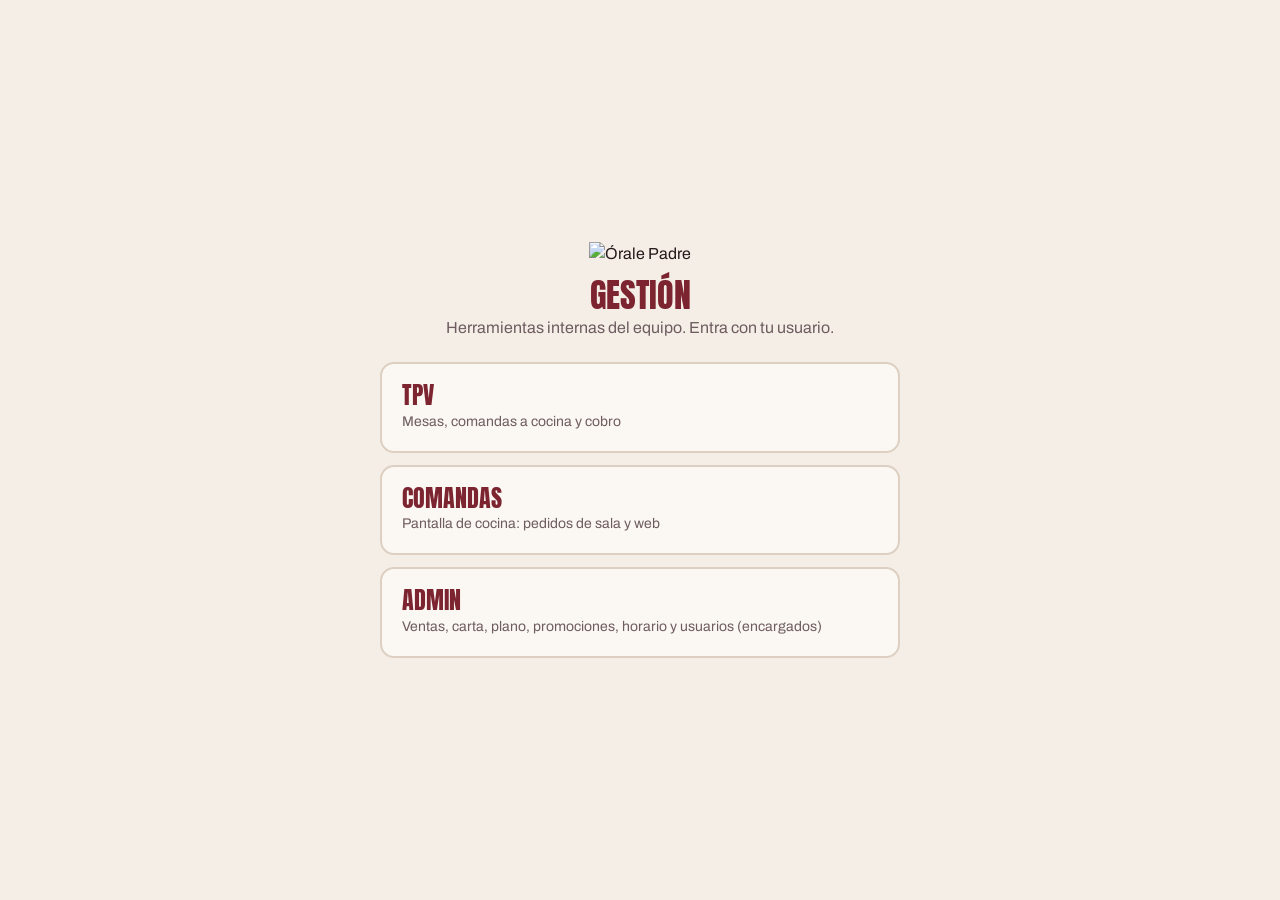
==== index.html @ 0f43bcd0 "Portada de gestion.oralepadre.com" ====
<!doctype html>
<html lang="es">
<head>
<meta charset="utf-8">
<meta name="viewport" content="width=device-width, initial-scale=1">
<meta name="robots" content="noindex, nofollow">
<title>Gestión · Órale Padre</title>
<meta name="theme-color" content="#7C2430">
<link rel="icon" href="/img/favicon-32.png" sizes="32x32" type="image/png">
<link rel="apple-touch-icon" href="/img/apple-touch-icon.png">
<link rel="preconnect" href="https://fonts.googleapis.com">
<link rel="preconnect" href="https://fonts.gstatic.com" crossorigin>
<link rel="stylesheet" href="https://fonts.googleapis.com/css2?family=Anton&family=Archivo:wght@400;700;800&display=swap">
<style>
  :root{--crema:#F5EEE6;--crema-3:#FBF7F2;--linea:#DDD0C2;--tinta:#241A1C;--humo:#6E5C60;--burdeos:#7C2430}
  *{box-sizing:border-box}
  body{margin:0;min-height:100vh;display:grid;place-items:center;background:var(--crema);color:var(--tinta);font:16px/1.5 'Archivo',Arial,sans-serif;padding:16px}
  main{width:min(520px,100%);text-align:center}
  img{width:150px;height:auto}
  h1{font:400 34px/1 'Anton','Arial Narrow',Impact,sans-serif;text-transform:uppercase;color:var(--burdeos);margin:12px 0 4px}
  p{color:var(--humo);margin:0 0 22px}
  nav{display:grid;gap:12px}
  a{display:block;text-decoration:none;color:var(--tinta);background:var(--crema-3);border:2px solid var(--linea);border-radius:14px;padding:18px 20px;text-align:left}
  a:hover,a:focus-visible{border-color:var(--burdeos)}
  a b{display:block;font:400 24px/1.1 'Anton','Arial Narrow',Impact,sans-serif;text-transform:uppercase;color:var(--burdeos)}
  a span{color:var(--humo);font-size:14px}
</style>
</head>
<body>
<main>
  <img src="/img/logo-tinta.png" alt="Órale Padre" width="150" height="150">
  <h1>Gestión</h1>
  <p>Herramientas internas del equipo. Entra con tu usuario.</p>
  <nav>
    <a href="/tpv/"><b>TPV</b><span>Mesas, comandas a cocina y cobro</span></a>
    <a href="/comandas/"><b>Comandas</b><span>Pantalla de cocina: pedidos de sala y web</span></a>
    <a href="/admin/"><b>Admin</b><span>Ventas, carta, plano, promociones, horario y usuarios (encargados)</span></a>
  </nav>
</main>
</body>
</html>
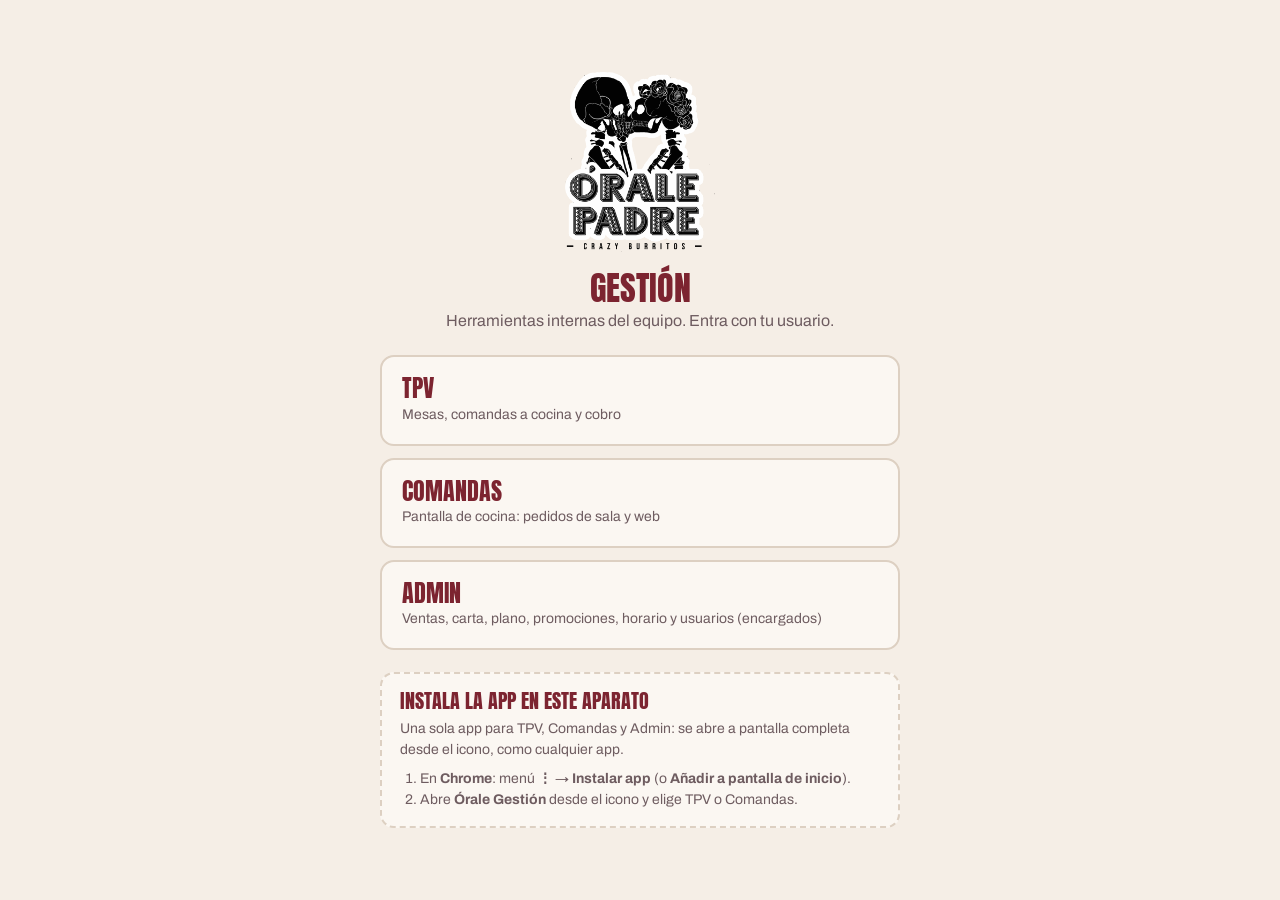
==== commit d6af5f24: "App general instalable" ====
--- a/index.html
+++ b/index.html
@@ -8,6 +8,11 @@
 <meta name="theme-color" content="#7C2430">
 <link rel="icon" href="/img/favicon-32.png" sizes="32x32" type="image/png">
 <link rel="apple-touch-icon" href="/img/apple-touch-icon.png">
+<link rel="manifest" href="/manifest.webmanifest">
+<meta name="apple-mobile-web-app-capable" content="yes">
+<meta name="mobile-web-app-capable" content="yes">
+<meta name="apple-mobile-web-app-title" content="Órale Gestión">
+<meta name="apple-mobile-web-app-status-bar-style" content="black-translucent">
 <link rel="preconnect" href="https://fonts.googleapis.com">
 <link rel="preconnect" href="https://fonts.gstatic.com" crossorigin>
 <link rel="stylesheet" href="https://fonts.googleapis.com/css2?family=Anton&family=Archivo:wght@400;700;800&display=swap">
@@ -24,6 +29,12 @@
   a:hover,a:focus-visible{border-color:var(--burdeos)}
   a b{display:block;font:400 24px/1.1 'Anton','Arial Narrow',Impact,sans-serif;text-transform:uppercase;color:var(--burdeos)}
   a span{color:var(--humo);font-size:14px}
+  a.ultimo{border-color:var(--burdeos);box-shadow:0 0 0 3px rgba(124,36,48,.12)}
+  #instalar{margin-top:22px;background:var(--crema-3);border:2px dashed var(--linea);border-radius:14px;padding:16px 18px;text-align:left}
+  #instalar h2{font:400 20px/1.1 'Anton','Arial Narrow',Impact,sans-serif;text-transform:uppercase;color:var(--burdeos);margin:0 0 6px}
+  #instalar p{margin:0 0 8px;font-size:14px}
+  #instalar ol{margin:0;padding-left:20px;font-size:14px;color:var(--humo)}
+  #b-instalar{font:800 16px 'Archivo',Arial,sans-serif;background:var(--burdeos);color:#fff;border:0;border-radius:12px;padding:12px 18px;cursor:pointer;margin-top:4px}
 </style>
 </head>
 <body>
@@ -36,6 +47,39 @@
     <a href="/comandas/"><b>Comandas</b><span>Pantalla de cocina: pedidos de sala y web</span></a>
     <a href="/admin/"><b>Admin</b><span>Ventas, carta, plano, promociones, horario y usuarios (encargados)</span></a>
   </nav>
+  <section id="instalar" hidden>
+    <h2>Instala la app en este aparato</h2>
+    <p>Una sola app para TPV, Comandas y Admin: se abre a pantalla completa desde el icono, como cualquier app.</p>
+    <div id="i-boton" hidden><button id="b-instalar" type="button">Instalar app</button></div>
+    <ol id="i-ios" hidden>
+      <li>Abre esta página en <b>Safari</b>.</li>
+      <li>Pulsa el botón <b>Compartir</b> (el cuadrado con la flecha hacia arriba).</li>
+      <li>Elige <b>Añadir a pantalla de inicio</b> → <b>Añadir</b>.</li>
+    </ol>
+    <ol id="i-otro" hidden>
+      <li>En <b>Chrome</b>: menú <b>⋮</b> → <b>Instalar app</b> (o <b>Añadir a pantalla de inicio</b>).</li>
+      <li>Abre <b>Órale Gestión</b> desde el icono y elige TPV o Comandas.</li>
+    </ol>
+  </section>
 </main>
+<script>
+(function () {
+  // Recuerda lo último que se abrió en este aparato (TPV en sala, Comandas en cocina) y lo resalta.
+  var ult = null; try { ult = localStorage.getItem('op-inicio'); } catch (e) {}
+  document.querySelectorAll('nav a').forEach(function (a) {
+    if (ult && a.getAttribute('href') === ult) a.classList.add('ultimo');
+    a.addEventListener('click', function () { try { localStorage.setItem('op-inicio', a.getAttribute('href')); } catch (e) {} });
+  });
+  var enApp = matchMedia('(display-mode: standalone), (display-mode: fullscreen)').matches || navigator.standalone;
+  if (enApp) return;
+  var ios = /iPad|iPhone|iPod/.test(navigator.userAgent) || (navigator.platform === 'MacIntel' && navigator.maxTouchPoints > 1);
+  var sec = document.getElementById('instalar'); sec.hidden = false;
+  document.getElementById(ios ? 'i-ios' : 'i-otro').hidden = false;
+  var pide = null;
+  window.addEventListener('beforeinstallprompt', function (e) { e.preventDefault(); pide = e; document.getElementById('i-boton').hidden = false; document.getElementById('i-otro').hidden = true; });
+  document.getElementById('b-instalar').onclick = function () { if (!pide) return; pide.prompt(); pide.userChoice.finally(function () { pide = null; document.getElementById('i-boton').hidden = true; }); };
+  window.addEventListener('appinstalled', function () { sec.innerHTML = '<h2>¡Instalada!</h2><p>Ábrela desde el icono <b>Órale Gestión</b>.</p>'; });
+})();
+</script>
 </body>
 </html>
